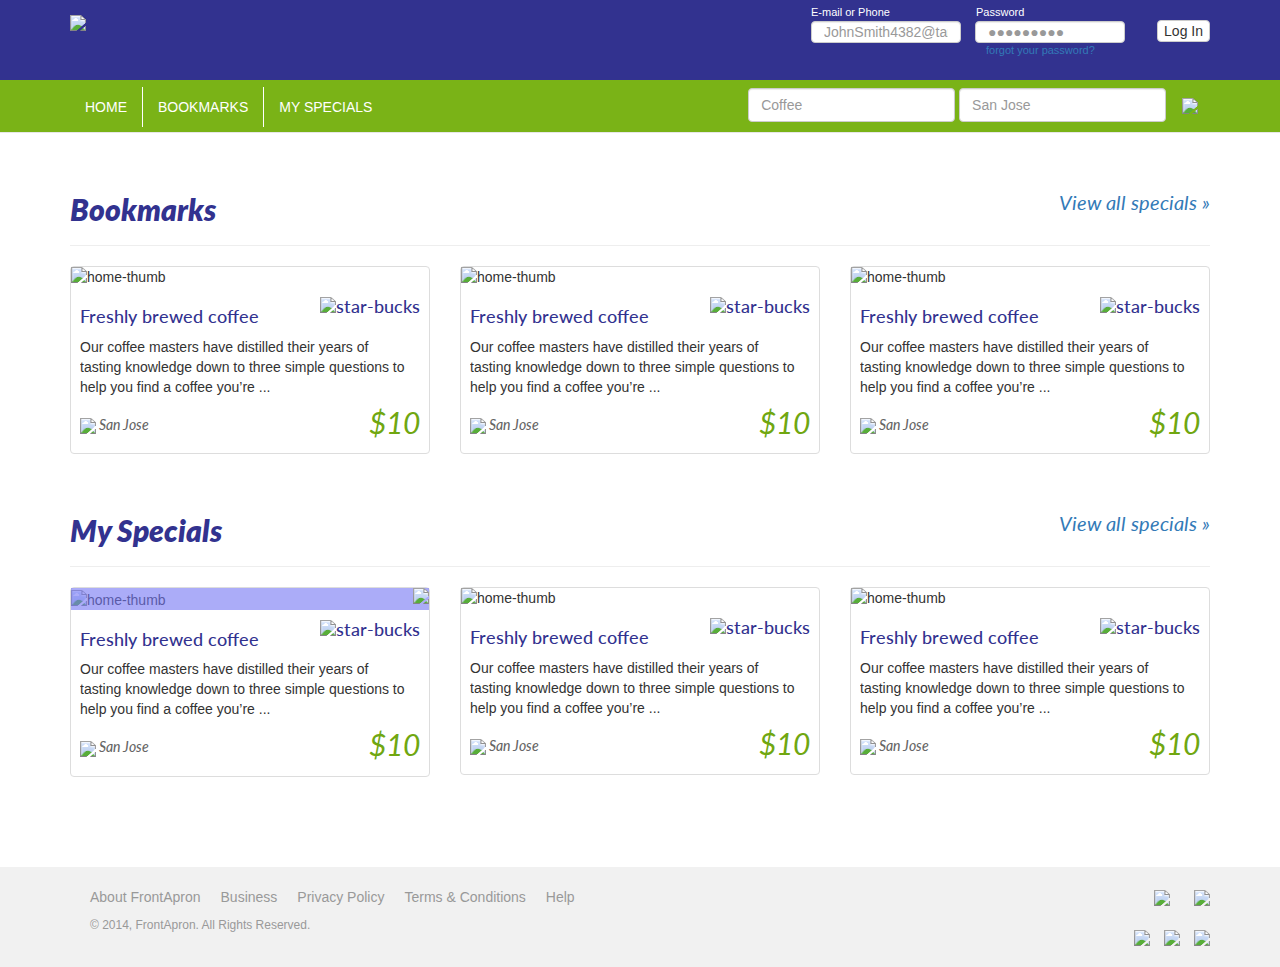
==== index.html @ ca5b56f3 "update" ====
<!doctype html>
 <html>
 <head>
      	 <meta charset="utf-8">
      	 <meta name="viewport" content="width=device-weidth, initial-scale=1.0">
      	 <title>Front Apron</title>
      	 <link href="css/bootstrap.min.css" rel="stylesheet">
      	 <link href="css/custom.css" rel="stylesheet">
      	 <link href='http://fonts.googleapis.com/css?family=Lato:100,300,400,700,900,100italic,300italic,400italic,700italic,900italic' rel='stylesheet' type='text/css'>

 </head>
 <body>
   <header>
 	 <div class="container">
 		<a class="navbar-brand" href="index.html"><img src="images/logo.png"></a>
      <form class="head-signin-form " role="sign-in" action="mailto:youremail@email.com" method="post">
        <div class="form-group">
          <div class="phone">E-mail or Phone<br/>
          <input type="text" class="form-control user" placeholder="JohnSmith4382@target.co" name="user"> </div>
          <div class="pass">Password<br/>
          <input type="password" class="form-control pass" id="pass" placeholder="&#9679;&#9679;&#9679;&#9679;&#9679;&#9679;&#9679;&#9679;&#9679;" name="password" size="8" >
          <span><a href="#">forgot your password?</a></span></div>

        </div>
        <button type="submit" class="btn btn-default log">Log In</button>
      </form>
 		
 		
 	</div>
   </header>
 <!-- Start of Navigation Bar -->
   <nav class="navbar navbar-default navbar-static-top" role="navigation">
    <div class="container">
    	 <div class="navbar-header">
    	 	<button type="button" class="navbar-toggle collapsed" data-toggle="collapse" data-target="#bs-FA-navbar-collapse-1">
        <span class="sr-only">Toggle navigation</span>
        <span class="icon-bar"></span>
        <span class="icon-bar"></span>
        <span class="icon-bar"></span>
      </button>
    	
       </div>
    <div class="collapse navbar-collapse" id="bs-FA-navbar-collapse-1">
    	<ul class="nav navbar-nav">
    		<li><a href="index.html">HOME</a></li>
    		<li><a href="index.html">BOOKMARKS</a></li>
    		<li><a href="index.html">MY SPECIALS</a></li>
    		         
    	</ul>
    	<form class="navbar-form navbar-right" role="search">
                <div class="form-group">
                  <input type="text" class="form-control" placeholder="Coffee">
                  <input type="text" class="form-control" placeholder="San Jose">
                </div>
                <button type="submit" class="btn btn-default search"><img src="images/search-icon.png"></button>
        </form>
      </div>

    </div>
   </nav>
<!-- Start of Main Body -->
   <div class="main">
   	<div class="container">

   	  <div class="page-header">
        <h1>Bookmarks<small><a href="#">View all specials &raquo;</a></small></h1>
      </div>
      <div class="row"><!-- Start of the First Row -->
  	   <div class="col-md-4"><!-- Start of the First Column -->
  	   	<div class="thumbnail">
           <img class="no-margin" src="images/thumbnail-1.png" alt="home-thumb">
           <div class="caption">
             <h3>Freshly brewed coffee<img class="company-logo" src="images/company-logo-starbucks.png" alt="star-bucks"></h3>
                <p>Our coffee masters have distilled their years 
of tasting knowledge down to three simple 
questions to help you find a coffee you’re ...</p>
 
  	    	  	<h5><img src="images/location-pin.png"> San Jose <small>$10</small></h5>
  	    		  	    	  	     
  	       </div>

  	    </div>

  	</div><!-- End of the First Column -->
  	        <div class="col-md-4"><!-- Start of the Second Column -->
  	        	<div class="thumbnail">
           <img class="no-margin" src="images/thumbnail-1.png" alt="home-thumb">
           <div class="caption">
             <h3>Freshly brewed coffee<img class="company-logo" src="images/company-logo-starbucks.png" alt="star-bucks"></h3>
                <p>Our coffee masters have distilled their years 
of tasting knowledge down to three simple 
questions to help you find a coffee you’re ...</p>

               <h5><img src="images/location-pin.png"> San Jose <small>$10</small></h5>
  	       </div>
  	      </div>
  	  </div><!-- End of the Second Column -->
  	    <div class="col-md-4"><!-- Start of the Third Column -->
  	    	<div class="thumbnail">
           <img class="no-margin" src="images/thumbnail-1.png" alt="home-thumb">
           <div class="caption">
             <h3>Freshly brewed coffee<img class="company-logo" src="images/company-logo-starbucks.png" alt="star-bucks"></h3>
               <p>Our coffee masters have distilled their years 
of tasting knowledge down to three simple 
questions to help you find a coffee you’re ...</p>

               <h5><img src="images/location-pin.png"> San Jose <small>$10</small></h5>
  	       </div>
  	      </div>
  	    </div><!-- End of the Third Column -->

      </div><!-- End of the First Row -->

      <div class="page-header">
        <h1>My Specials<small><a href="#">View all specials &raquo;</a></small></h1>
      </div>
      <div class="row"><!-- Start of the First Row -->
  	   <div class="col-md-4"><!-- Start of the First Column -->
  	   	<div class="thumbnail">
  	   		<div class="image-container">
  	   			<a href="#" class="dropdown-toggle" data-toggle="dropdown" role="button" aria-expanded="false"><img src="images/open-icon.png"></a>
          <ul class="dropdown-menu" role="menu">
            <li><a href="#">Save to Bookmarks</a></li>
            <li><a href="#">Track Special</a></li>
            <li><a href="#">Share Special</a></li>
          </ul>
             <img class="no-margin" src="images/thumbnail-1.png" alt="home-thumb">
             <div class="after"><p>1 hour 10 min</p></div>

            </div>

           <div class="caption">
             <h3>Freshly brewed coffee<img class="company-logo" src="images/company-logo-starbucks.png" alt="star-bucks"></h3>
                <p>Our coffee masters have distilled their years 
of tasting knowledge down to three simple 
questions to help you find a coffee you’re ...</p>
 
  	    	  	<h5><img src="images/location-pin.png"> San Jose <small>$10</small></h5>
  	    		  	    	  	     
  	       </div>

  	    </div>

  	</div><!-- End of the First Column -->
  	        <div class="col-md-4"><!-- Start of the Second Column -->
  	        	<div class="thumbnail">
           <img class="no-margin" src="images/thumbnail-1.png" alt="home-thumb">
           <div class="caption">
             <h3>Freshly brewed coffee<img class="company-logo" src="images/company-logo-starbucks.png" alt="star-bucks"></h3>
                <p>Our coffee masters have distilled their years 
of tasting knowledge down to three simple 
questions to help you find a coffee you’re ...</p>

               <h5><img src="images/location-pin.png"> San Jose <small>$10</small></h5>
  	       </div>
  	      </div>
  	  </div><!-- End of the Second Column -->
  	    <div class="col-md-4"><!-- Start of the Third Column -->
  	    	<div class="thumbnail">
           <img class="no-margin" src="images/thumbnail-1.png" alt="home-thumb">
           <div class="caption">
             <h3>Freshly brewed coffee<img class="company-logo" src="images/company-logo-starbucks.png" alt="star-bucks"></h3>
               <p>Our coffee masters have distilled their years 
of tasting knowledge down to three simple 
questions to help you find a coffee you’re ...</p>

               <h5><img src="images/location-pin.png"> San Jose <small>$10</small></h5>
  	       </div>
  	      </div>
  	    </div><!-- End of the Third Column -->

      </div><!-- End of the First Row -->

    </div><!-- End of the Container -->
   
   </div> <!-- End of the Main -->
   <!-- Start of the Footer -->
   <footer class="footer">
   	<div class="container">

   	 <div class="row top">
   	 	<div class="col-md-8">
   	 		<ul class="footer-menu">
   	 			<li><a href="#">About FrontApron</a></li>
          <li><a href="#">Business</a></li>
   	 			<li><a href="#">Privacy Policy</a></li>
   	 			<li><a href="#">Terms & Conditions</a></li>
   	 			<li><a href="#">Help</a></li>
   	 		</ul>

      <p class="copy-right">© 2014, FrontApron.  All Rights Reserved.</p>
     
   	 	</div><!-- End of the Footer First Column -->
   	 	<div class="col-md-4">
   	 	
   	 	 <div class="footer-icons">
   	 	  <a class="google-play"href="#"><img src="images/google-play.png"></a>
   	 	  <a class="appstore"href="#"><img src="images/appstore.png"></a>
   	 	 </div>
   	 	 <div class="footer-socials">
   	 	 	<a class="fbook"><img src="images/facebook.png"></a>
   	 	 	<a class="twitter"><img src="images/twitter.png"></a>
   	 	 	<a class="gplus"><img src="images/googleplus.png"></a>
   	 	 </div>
   	 	</div><!-- End of the Footer Third Column -->
   	 </div><!-- End of the Footer Row Top -->
   	 
   	</div><!-- End of the Footer Container -->
   </footer>
   <!-- End of the Footer -->

 <script src="js/jquery.js"></script>
 <script src="js/bootstrap.min.js"></script>
 </body>
 </html>
---- css/custom.css ----
/*

Theme Name: FRONT APRON
Theme URI: http://www.nikalabs.com/
Author: Nika Labs
Author URI: http://www.nikalabs.com/
Description: FRONT APRON SITE VER
Version: 1.0
License: GNU General Public License
License URI: license.txt
Text Domain: fa
Domain Path: /languages/
Tags:
*/

/*START making Changes to override css*/

.no-margin{
	margin:0px;
}
.no-padding{
	padding:0px;
}
/* Header-Nav bar */

.navbar-default{background-color:#7ab317;}
.navbar-default .navbar-nav{padding-top:2px;}
header{background-color:#32328f;}
.navbar-brand{height:80px; padding:15px 0px;}
header .container .navbar-btn{float:right; margin-top:20px;}
.navbar-default .navbar-nav>li>a {color:#ffffff;}
.navbar-default .navbar-nav>li{border-right:1px solid #ffffff; margin:5px 0px 5px 0px;}
.navbar-default .navbar-nav>li:last-child{border:0px;}
.navbar-nav>li>a{padding-top:10px; padding-bottom:10px;}
.navbar-form .search{background-color:transparent; color:transparent; border:0px; }
.head-signin-form input{width:150px; height:22px;}
.head-signin-form button{padding:0px 6px;}
.navbar.navbar-static-top .container .navbar-form{text-align:center;}
/* Main - Home */

h1{font-family: 'Lato', sans-serif;
font-weight:800; 
color:#32328f;
font-size:30px;
font-style:italic;
}
h1 small{float:right;}
.thumbnail{padding:0px;}
.thumbnail>img{width:100%;}
.thumbnail .caption{padding-top:0px;}
.thumbnail .caption h3{font-size:18px; color:#32328f; font-weight:500;}
.thumbnail .caption p{padding-right:10px; padding-bottom:20px;}
.thumbnail .caption .company-logo{float:right; margin-top:-10px;}
.thumbnail .caption h5{font-size:14px; color:#666666;}
.thumbnail .caption h5 small{float:right; font-size:30px; font-family:'Lato', sans-serif; color:#70a711; margin-top:-10px;}
/* Footer */
.footer-menu li{padding:0px 10px; float:left;}

.footer{background-color:#f1f1f1; color:#999; padding-top:20px; margin-top:70px; padding-bottom:20px;}
.footer ul{list-style:none; margin-left:0px; padding-left:10px;}
.footer a{color:#999;}
.footer .copy-right{padding-left:20px; font-size:12px; width:100%; float:left; padding-top: 10px;}
.footer-icons{text-align:right; width:100%; float:left; padding-bottom:20px;}
.footer-icons .appstore{padding-left:20px;}
.footer-socials{text-align:right; }
.footer-socials .gplus{padding-left:10px;}
.footer-socials .twitter{padding-left:10px;}
.thumbnail .image-container {
    position: relative;
    width: 100%;
    
}
.thumbnail .image-container .no-margin{width:100%;}
.thumbnail .image-container .after {
    position: absolute;
    top: 0;
    left: 0;
    width: 100%;
    height: 100%;
    display: block;
    background: rgba(115, 117, 243, 0.6);
}
.thumbnail .image-container .after p{
	text-align:center;
	padding-top:134px;
	color:#ffffff;
	font-size:18px;
}
.thumbnail .image-container .dropdown-toggle{
	position:absolute;
	right:0;
	z-index:1000000;
}
.thumbnail .image-container .dropdown-menu{
	right:auto;
	top:25px;
	left:92%;
	background-color:rgba(110, 157, 8, 0.9);
	border-radius:0px;
	box-shadow:0px 0px 0px ;

}
.thumbnail .image-container .dropdown-menu li a{
	color:#ffffff;
	font-size:14px;
	}
.thumbnail .image-container	.dropdown-menu>li>a:hover{
	background-color:transparent;
	color:#000000;

}
.thumbnail .image-container .dropdown-menu>li>a{
	padding:3px 10px;
}




/* Sign-up Page */
.signin-form .form-group p{color:#636466; font-family:'Lato', sans-serif; font-size:15px;}
.signin-form .form-group span a{color:#636466; font-family:'Lato', sans-serif; font-size:13px; font-style:italic;}
.signin-form .form-group input{background-color:#cccccc; box-shadow:0px 0px 0px;}
.signin-form .form-group input{color:#ffffff !important;}
.signin-form input::-webkit-input-placeholder { /* WebKit browsers */
    color:    #ffffff;
}
.signin-form input:-moz-placeholder { /* Mozilla Firefox 4 to 18 */
    color:    #ffffff;
}
.signin-form input::-moz-placeholder { /* Mozilla Firefox 19+ */
    color:    #ffffff;
}
.signin-form input:-ms-input-placeholder { /* Internet Explorer 10+ */
    color:    #ffffff;
}
.signin-form .form-group #pass{width:50%;}
.signin-form .btn{width:190px; background-color:#7ab317; color:#ffffff; border:0px;}
.signup-form .form-group p{color:#636466; font-family:'Lato', sans-serif; font-size:15px;}
.signup-form .first-name{width:48%; float:left;}
.signup-form .last-name{width:50%; float:right; }
.signup-form .password{width:48%; float:left;}
.signup-form .again{width:50%; float:right;}
.signup-form .form-group span{color:#636466; font-family:'Lato', sans-serif; font-size:13px; font-style:italic;}
.signup-form .form-group input{background-color:#cccccc; box-shadow:0px 0px 0px;}
.signup-form .form-group input{color:#ffffff !important;}
.signup-form input::-webkit-input-placeholder { /* WebKit browsers */
    color:    #ffffff;
}
.signup-form input:-moz-placeholder { /* Mozilla Firefox 4 to 18 */
    color:    #ffffff;
}
.signup-form input::-moz-placeholder { /* Mozilla Firefox 19+ */
    color:    #ffffff;
}
.signup-form input:-ms-input-placeholder { /* Internet Explorer 10+ */
    color:    #ffffff;
}
.signup-form .btn{width:190px; background-color:#7ab317; color:#ffffff; border:0px;}
.col-md-6.second{width:45%; padding-left:20px; margin-bottom:170px;}
.col-md-6.first{width:45%; padding-left:40px; margin-bottom:170px;}
.signup-form{border-left:1px solid #7ab317; padding-left:40px;}
.form-group input.pass{
background-image: url(../images/check-mark.png);
background-repeat: no-repeat;
background-position: 95% 7px;
}



/* Special Page */
.product-image img{width:100%; padding-top:20px;}
.shares{margin-top:20px;}
.shares .stButton .stMainServices {height:24px;}
h2{font-family: 'Lato', sans-serif;
font-weight:600; 
color:#32328f;
font-size:26px;
}
.product-desp{width:50%; float:left;}
.product-desp p{font-size:14px;}
.create{width:48%; float:right; padding-top:20px;}
.create .create-btn{float:right; width:175px; background-color:#7ab317; border:0px; color:#ffffff;}
.create .follow{
 width: 172px;
float: right;
text-align: center;
padding-top:10px;
padding-bottom:10px;
}
.create .time{
width: 172px;
float: right;
text-align: center;
padding-right:40px;
}
.create .time{float:right;}
.glyphicon-heart{font-size:25px; color:#32328f;}
.glyphicon-time{font-size:25px; color:#32328f;}
.create .follow .company-name{font-weight:bold; color:#32328f;}
.create .time .txt{font-size:15px; padding-left:15px;}
.create .follow .txt{font-size:15px; padding-left:5px;}
.company-map{width:70%; float:left; margin-top:20px; margin-bottom:50px;}
.company-address{
width: 30%;
float: right;
padding-top: 20px;
padding-left: 10px;
}
h3{
font-family: 'Lato', sans-serif;
font-weight:600; 
color:#32328f;
font-size:20px;
}


/* Create a Special */
.image-upload{position:relative; width:100%;}
.image-upload .glyphicon-edit{position:absolute; left:0px; top:0px; color:#ffffff; font-size:16px;}
.image-upload > input
{
    display: none;
}
.create-form .form-group p{color:#636466; font-family:'Lato', sans-serif; font-size:15px;}
.create-form .form-group input{background-color:#e6e7e8; box-shadow:0px 0px 0px; border:0px;}
.create-form .form-group .price{width:30%; float:left; margin-right:20px;}
.create-form .form-group  #quantity{width:15%;}
.create-form .form-group .starts{width:48%; float:left; position:relative;}
.create-form .form-group .starts input{width:88%;}
.glyphicon-calendar{color:#32328f; font-size:16px;  position:absolute; right:0px; margin-top:30px;}
.create-form .form-group .expires{width:48%; float:left; position:relative; margin-left:5px;}
.create-form .form-group .expires input{width:88%;}
.create-form .form-group  #description{background-color:#e6e7e8; box-shadow:0px 0px 0px; border:0px; border:0px; width:350px; height:155px; border-radius:5px; padding:10px;}
.create-form .form-group #location-add{
width: 150px;
padding: 5px;
border-radius: 3px;
border: 1px solid #cccccc;
}
.create-form .form-group .create-btn{
width: 175px;
background-color: #7ab317;
border: 0px;
color: #ffffff;
margin-top:20px;
}
.create-form .form-group p{margin-bottom:20px;}
#start-date{font-size:13px;}
#expire-date{font-size:13px;}

.create-form .form-group .dropdown-menu{
	position:absolute;
	top:0;
	left:0;
	right:0;
}




/* Market Intel */
#market-table{border-bottom: 3px solid #d9d9d9;}
#market-table .table-header{width:100%; background-color:#32328f; color:#ffffff; font-weight:normal; font-family:'Lato', sans-serif; height:48px;}
#market-table .table-header .location{padding-top:12px;}
#market-table .table-header .follower-count{text-align:right; padding-top:12px;}
#market-table  .day-badge{background-image:url(../images/day-badge.png);text-align:right; height:48px; background-position: right center; padding-top:12px; color:#ffffff; background-repeat:no-repeat;}
#market-table .viewer{padding-top:15px; color:#636466; font-family:'Lato', sans-serif;}
#market-table .viewer .glyphicon-eye-open{color:#77787b; padding-right:5px;}
#market-table .name{color:#636466; font-family:'Lato', sans-serif; padding-top:15px;}
#market-table .day-badge-off{background-image:url(../images/day-badge-off.png); text-align:center; height:48px; background-position: right center; color:#ffffff; background-repeat:no-repeat; padding-left:20px;}


/* Giving Back */
.giving-txt{font-size:14px; font-family:'Lato', sans-serif; color:#414042; }
.alphabet{font-size:18px; color:#32328f; font-family:'Lato', sans-serif; word-spacing:6.5px;}
.alphabet a {color:#32328f; }
.giving .thumbnail .image-container .dropdown-toggle{
position: absolute;
left: 0;
z-index: 1000000;
}
.tick{width:45px; height:45px; background-color:#7ab317; text-align:center;}
.tick .glyphicon-ok{font-size:24px; color:#ffffff; padding-top:10px;}
.giving .thumbnail .image-container .dropdown-menu {
right: auto;
top: 40px;
left: 0%;
background-color: rgba(110, 157, 8, 0.9);
border-radius: 0px;
box-shadow: 0px 0px 0px;
}
.heart{width:45px; height:45px; background-color:#ffffff; text-align:center;}
.heart img{padding-top:10px;}
.giving .school{width:100%; height:294px; background-color:#32328f; padding:10px; }
.giving .school h4{color:#ffffff; font-size:18px; font-family:'Lato', sans-serif; padding:10px;}
.giving .school a> img{padding-top:60px;}
.giving .thumbnail{border:0px; border-bottom:3px solid #d9d9d9;}
.giving{margin-bottom:50px;}
.giving .caption h3{color:#414042;}


/* Update Profile */

.update-form .form-group p{color:#636466; font-family:'Lato', sans-serif; font-size:15px;}
.update-form .first-name{width:48%; float:left; margin-bottom:10px;}
.update-form .last-name{width:50%; float:right; margin-bottom:10px; }
.update-form .password{width:48%; float:left; }
.update-form .username{margin-bottom:10px;}
.update-form .username input{width:48%;}
.update-form .again{width:50%; float:right;}
.update-form .form-group span{color:#636466; font-family:'Lato', sans-serif; font-size:13px; font-style:italic;}
.update-form .form-group input{background-color:#cccccc; box-shadow:0px 0px 0px;}
.update-form .form-group input{color:#ffffff !important;}
.update-form .p-image{margin-top:10px;}
.update-form input::-webkit-input-placeholder { /* WebKit browsers */
    color:    #ffffff;
}
.update-form input:-moz-placeholder { /* Mozilla Firefox 4 to 18 */
    color:    #ffffff;
}
.update-form input::-moz-placeholder { /* Mozilla Firefox 19+ */
    color:    #ffffff;
}
.update-form input:-ms-input-placeholder { /* Internet Explorer 10+ */
    color:    #ffffff;
}
.update-form .btn{width:190px; background-color:#7ab317; color:#ffffff; border:0px;}
.update-form .form-group input.pass{
background-image: url(../images/check-mark.png);
background-repeat: no-repeat;
background-position: 95% 7px;
}

.upgrade-div .upgrade{width:260px; background-color:#e6e7e8; border:1px solid #32328f; border-radius:3px; color:#32328f; padding:3px 0px 3px 0px; margin-bottom:20px; margin-top:10px;}
.upgrade-div .upgrade a {color:#32328f;}
.update-form .cancel{
	width: 80px;
background-color: #636466;
margin-right: 10px;
}
.update-form .update{width:170px;}
.update-form{margin-bottom:210px;}



/* Sub-Biz Account */
.account-form .form-group p{color:#636466; font-family:'Lato', sans-serif; font-size:15px;}
.account-form .first-name{width:48%; float:left;}
.account-form .last-name{width:50%; float:right; }
.account-form .password{width:48%; float:left;}
.account-form .again{width:50%; float:right;}
.account-form .form-group span{color:#636466; font-family:'Lato', sans-serif; font-size:13px; font-style:italic;}
.account-form .business{}
.account-form .form-group select{
	background-color:#cccccc; 
	box-shadow:0px 0px 0px; 
	color:#ffffff !important; 
	width: 100%;
height: 34px;
padding: 6px 12px;
font-size: 14px;
line-height: 1.42857143;
font-family:'Lato', sans-serif; 
font-size:15px;
border: 1px solid #ccc;
border-radius: 4px;
}
.account-form .form-group input{background-color:#cccccc; box-shadow:0px 0px 0px;}
.account-form .form-group input{color:#ffffff !important;}
.account-form input::-webkit-input-placeholder { /* WebKit browsers */
    color:    #ffffff;
}
.account-form input:-moz-placeholder { /* Mozilla Firefox 4 to 18 */
    color:    #ffffff;
}
.account-form input::-moz-placeholder { /* Mozilla Firefox 19+ */
    color:    #ffffff;
}
.account-form input:-ms-input-placeholder { /* Internet Explorer 10+ */
    color:    #ffffff;
}
.account-form .btn{width:190px; background-color:#7ab317; color:#ffffff; border:0px;}


.account-form .form-group input.pass{
background-image: url(../images/check-mark.png);
background-repeat: no-repeat;
background-position: 95% 7px;
}
.account-form .update{margin-top:10px;}
.account-form {margin-bottom:20px;}
.account-form .businessname{width:100%; float:left;}
.account-form .title-name{width:100%; float:left;}
.account-form .role{width:100%; float:left;}
.account-form .notification{width:100%; float:left;}



/* Business Account Management */
#account-table .table-header{width:100%; background-color:#32328f; color:#ffffff; font-weight:normal; font-family:'Lato', sans-serif; }
#account-table td{color:#414042; font-size:14px; font-family:'Lato', sans-serif;}
#account-table .store{width:140px;}
#account-table .table-header .add{text-align:right;}
#account-table .table-header .add a{color:#ffffff;}
#account-table .account-update{
width: 94px;
border-radius: 10px;
background-color:#7ab317;
color:#ffffff;
border:0px;
}
td.button{text-align:right;}
#account-table{border-bottom:3px solid #d9d9d9;}



/* Pending Specials */
.thumbnail .image-container .choose{
	position: absolute;
left: 0;
z-index: 1000000;
}
.btn-choose{
	width: 36px;
height: 36px;
border-radius: 0px;
background-color: #ffffff;
border: 0px;
text-align:center;
}
.btn-choose .glyphicon-ok{
	font-size: 20px;
color: #7ab317;
position: absolute;
top: 7px;
left: 7px;
}
.thumbnail .image-container .cancel{margin-left:38px;}
.btn-choose .glyphicon-remove{
	font-size: 20px;
color: #c30909;
position: absolute;
top: 7px;
left: 8px;
}
.caption p{
height: 60px;
line-height: 20px;
overflow: hidden;
margin-bottom:20px;
}




/* Search Result */
h5{font-size:16px; font-style:italic; font-family:'Lato', sans-serif; color:#32328f;}
#result{margin-bottom:20px;}
#result .sort{width:135px; float:left;}
#result .category{width:250px; float:left;}
#result{width:100%; float:left;}
#result .sort h4{font-size:18px; font-style:italic; font-family:'Lato', sans-serif; color:#7ab317;}
#result .sort a{font-size:14px;  font-family:'Lato', sans-serif; color:#666666;}
#result .category h4{font-size:18px; font-style:italic; font-family:'Lato', sans-serif; color:#7ab317;}
#result .category .c-first{width:40%; float:left;}
#result .category .c-first a{font-size:14px;  font-family:'Lato', sans-serif; color:#666666;}
#result .category .c-first .more{font-size:14px;  font-family:'Lato', sans-serif; color:#7ab317;}
#result p{margin: 0 0 5px;}
.table>tbody>tr>td.pic{width:135px; padding-left:0px; padding-right:0px;}
#search-table .descp{width:280px;}
#search-table .descp h3{margin-top:10px;}
#search-table .descp p{font-size:13px;}
#search-table .details{
	text-align:right;
	margin: 0px auto;
width: 80px;
}
#search-table .details h2{color:#70a711;}
#search-table .details h5{font-size:14px; font-style:normal; color:#8e9093; font-family:'Lato', sans-serif; }
#search-table .details .glyphicon-time{font-size:15px; color:#85878a;}
#search-table .details p{color:#85878a; font-size:14px;}
#search-table >tbody>tr>td{border-top:0px; border-bottom:1px solid #7ab317; padding-top:20px;}





/* Upgrade Account */
#price-table .last-cell{text-align:right; font-weight:500; font-family:'Lato', sans-serif;}
#price-table>tbody>tr>th{border-top:0px;}
#coupon{width:50%;}
#ccnumber{width:65%;}

.account-form .payment .paypal{background-color:transparent; background-image:url(../images/paypal.png); background-repeat:no-repeat; background-position:left center; color:transparent; margin-left:30px;}
.account-form .exp-date{width:40%; float:left;}
.account-form .exp-date #month{
width: 66px;
float: left;
text-align: center;
margin-right:10px;
}
.account-form .exp-date #year{
width: 66px;
float: left;
text-align: center;
}
.account-form .cvv{width:58%; float:right; }
.account-form .cvv #CVV{width:66px;}
.account-form .coupon{margin-bottom:10px;}
.account-form .card-name{margin-bottom:10px;}
.account-form .businessname{margin-bottom:10px;}
.account-form .payment{margin-bottom:10px; position:relative;}
.account-form .ccnumber{margin-bottom:10px;}
.account-form .cc-details{width:100%; float:left; margin-bottom:10px; }
.account-form #ein{margin-bottom:10px;}
.btn.upgrade-account{width:65%;}
#price-table{margin-bottom:10px;}
#package* {background-color:transparent; border:0px; color:#000000;}
.package{margin-bottom:10px; margin-top:10px;}
.package-select option{height:34px;}
.pack{background:#ffffff; color:#414042;}
.payment .dropdown-menu{width:100%; border:0px; }
.account-form .payment .credit span.caret{color:transparent;}
.account-form .payment .card-name{m width:300px;}
 .ccard{width:40%; float:left;}
.ppal .dropdown-menu{padding:20px; margin-top:10px;}
.ppal input{text-shadow:0px 0p x0px; border-radius:4px; width:100%; border:0px; height:35px; padding-left:10px;}
.ppal button{border:0px;}
.ppal button .caret{color:transparent;}
.ccard .dropdown-menu{margin-top:10px;}
.ccard .nav-tabs{border:0px;}
.ccard #creditcard{margin-top:10px; margin-bottom:20px;}
.ccard #paypal{margin-top:10px; margin-bottom:20px;}
#creditcard .cc-details{margin-bottom:20px;}
#paypal input{
	width: 100%;
height: 35px;
border: 0px;
border-radius: 4px;
padding-left: 20px;
margin-bottom: 20px;
}
.nav-tabs>li.active>a, .nav-tabs>li.active>a:hover{border:0px;}
.nav-tabs>li>a:hover{border:0px;}
.nav-tabs>li.active>a{border:0px;}
.nav-tabs>li.active>a:focus{border:0px;}
.ccard .credit{border:1px solid #32328f; color:#606163; font-size:12px; border-radius:4px;}


.ccselector label > input{ /* HIDE RADIO */
  display:none;
}
.ccselector label > input + img{ /* IMAGE STYLES */
  cursor:pointer;
  border:2px solid transparent;
}
.ccselector label > input:checked + img{ /* (CHECKED) IMAGE STYLES */
  border:2px solid #f00;
}
.payment .store-address{margin-top: 10px; margin-bottom:10px;}
.payment .store-city{width:30%; float:left; margin-right: 18px; margin-bottom: 10px;}
.payment .store-zip{width:30%; float:left; margin-right:18px; margin-bottom: 10px;}
.payment .store-sate{width:30%; float:left; margin-bottom: 10px;}
.account-form .first-name{margin-top:10px; margin-bottom:10px;}
.account-form .last-name{margin-top:10px; margin-bottom:10px;}
.account-form .password{margin-top:10px; margin-bottom:20px;}
.type .store-address{margin-top: 10px; margin-bottom:10px;}
.type .store-city{width:30%; float:left; margin-right: 18px; margin-bottom: 10px;}
.type .store-zip{width:30%; float:left; margin-right:18px; margin-bottom: 10px;}
.type .store-sate{width:30%; float:left; margin-bottom: 10px;}
.account-form  #upgradeaccount{margin-bottom:20px;}


/* Friends */
#friend-search{width:270px; background-color:#628f12; color:#ffffff; background-image:url(../images/search-small.png); background-position: 10px 10px; background-repeat: no-repeat; padding-left: 30px; border:0px;}
.frinds-search input::-webkit-input-placeholder { /* WebKit browsers */
    color:    #ffffff;
}
.frinds-search input:-moz-placeholder { /* Mozilla Firefox 4 to 18 */
    color:    #ffffff;
}
.frinds-search input::-moz-placeholder { /* Mozilla Firefox 19+ */
    color:    #ffffff;
}
.frinds-search input:-ms-input-placeholder { /* Internet Explorer 10+ */
    color:    #ffffff;
}
.frinds-search{background-color:#628f12; border-radius:4px;}
.close{opacity:1;}
button.close{padding:3px 4px;}
.friend-search-wrapper{padding:5px; background:#7ab317;}
.result-found p{font-size:16px; color:#939598; font-family:'Lato', sans-serif; font-weight:400; margin-bottom:30px; padding-left:20px;}
.f-form{margin-top:0px;}
.round {
                border-radius: 50%;
                overflow: hidden;
                width: 100px;
                height: 100px;
            }
            .round img {
                display: block;
            /* Stretch 
                  height: 100%;
                  width: 100%; */
            min-width: 100%;
            min-height: 100%;
            }

.friend{margin-right:45px; }
.btn.addedfriend{
z-index: 1000000000;
position: absolute;
width: 27px;
height: 27px;
background: #ffffff;
bottom: 0px;
right: -25px;
border-radius:50%;
padding:0px;
}
.btn.addedfriend .glyphicon-ok {color:#78b212; font-size:16px; padding-top:1px;}
.btn.addfriend{
z-index: 1000000000;
position: absolute;
width: 27px;
height: 27px;
background: #78b212;
bottom: 0px;
right: -25px;
border-radius:50%;
padding:0px;
}
.btn.addfriend .glyphicon-plus{color:#ffffff; font-size:15px; padding-left: 1px; padding-top: 2px;}
.friend .wrapper{width:100%; height:100px; position:relative;}
.triends-name{
width: 100%;
font-size: 12px;
text-align: center;
margin-left: 15px;
margin-top: 10px;
}


/* Signed In Header */
.btn.signed-in{width:66px; height:45px; background:#1e1e56; border:0px;}
.btn.signed-in .caret{float:right; color:#ffffff; margin-top:15px;}
.user-thumb{float:left;}
.user-drop-down{z-index:100000000; width:200px;}
.user-log{margin-top:17px;}
.user-log .dropdown-toggle:active, .user-log.open .dropdown-toggle{background-color:#1e1e56;}
.user-drop-down{background-color:#1e1e56; color:#ffffff;}
.user-drop-down li> a{color:#ffffff;}
.user-drop-down li .icon{width: 22px; float: left; margin-right:5px; margin-left:-10px;}
.user-drop-down>li>a:hover, .user-drop-down>li>a:focus{background:transparent; color:#ffffff;}



/* Biz Header */
.navbar-default .navbar-nav>.open>a, .navbar-default .navbar-nav>.open>a:hover, .navbar-default .navbar-nav>.open>a:focus{background-color:transparent;}



/* Filter */
#filter-table .table-header{background:#e6e7e8; font-size:16px; vertical-align:middle;}
#filter-table .button{text-align:right; }
#filter-table>tbody>tr>td{vertical-align: middle;}
#filter-table>thead>tr>td{vertical-align: middle;}
#filter-table>tbody>tr>th{vertical-align: middle;}
#filter-table .forward{padding-right:10px;}
#filter-table .btn-primary{background-color:transparent; border-color:transparent;}
#filter-table .btn-lg{padding:10px 0px;}
.modal-footer .btn-primary{background-color:#32328f !important; color:#ffffff;}
#popup-table td{text-align:left;}
#search-popup-form input{background-color: rgb(248, 248, 248);}
#search-popup-form #submit_post{background-color:#32328f; color:#ffffff;}
#search-popup-form #submit_post:hover{color:#ffffff;}
.modal-title{text-align:left;}
#popup-table {border:0px;}

/* pop up */
.popup .glyphicon-map-marker{color:#ffffff; font-size:18px;}
.intro{font-size:18px; padding-top:20px; padding-bottom:10px; font-family:'Lato', sans-serif; }
#popup-table>tbody>tr>td{border-top:0px; border-bottom:1px solid #ddd;}
#popup-table .submit{
background: #afd46b;
color: #ffffff;
border: 0px;
border-radius: 4px;
height: 35px;
width: 100%;
margin-bottom: 40px;
margin-top:20px;
}



/* Activation Page */
.activation-form .form-group {color:#636466; font-family:'Lato', sans-serif; font-size:15px;}

.activation-form .form-group input{background-color:#cccccc; box-shadow:0px 0px 0px;}
.activation-form .form-group input{color:#ffffff !important;}
.activation-form input::-webkit-input-placeholder { /* WebKit browsers */
    color:    #ffffff;
}
.activation-form input:-moz-placeholder { /* Mozilla Firefox 4 to 18 */
    color:    #ffffff;
}
.activation-form input::-moz-placeholder { /* Mozilla Firefox 19+ */
    color:    #ffffff;
}
.activation-form input:-ms-input-placeholder { /* Internet Explorer 10+ */
    color:    #ffffff;
}
.btn.activation{
background: #afd46b;
color: #ffffff;
border: 0px;
border-radius: 4px;
height: 35px;
width: 40%;
margin-bottom: 40px;
margin-top:20px;
}


/* Sign-In-2 */
.head-signin-form {width:35%; float:right;}
.head-signin-form .phone{width:150px; float: left;}
.head-signin-form .pass{width:150px; float:left; margin-left:15px;}
.head-signin-form .pass input{margin-left:-1px;}
.head-signin-form .pass span{margin-left:10px;}
.head-signin-form span{font-size:11px;}
.head-signin-form .log{float:right; }
.head-signin-form .form-group input.pass{background-image:none;}
.head-signin-form .form-group{font-size:11px; color:#ffffff; padding-top:5px;}
.fb-log {width:50%; text-align:center;}
.fb-log img{padding-left: 30px; padding-top: 10px;}




/* Payment Page */
.payment-info{
font-weight: bold;
color: #9E9A9A;
font-size: 16px;
}
.payment-info span{
	color: #564F4F;
font-weight: 400;
}
#credit-table >tbody>tr>td{border-top:0px;}
#credit-table>thead>tr>th{vertical-align:middle;}
.pay{margin-bottom:20px;}
.btn.edit-payment{background-color:#7ab317; color:#ffffff; border-radius:4px; text-align:center;}


/* Filter Pop Up */
#search-popup-form input{width:100%; border:0px; border-radius:4px; height:35px; padding-left:10px;}
select#category{height:35px; width:100%; border:0px;}
#category option{height:35px;}
select.radius{height:35px; border:0px; width:55%;}
.adding{width:100%; background-color:#32328f; color:#ffffff;}
.removing{width:50%; background-color:#afd46b; color:#ffffff;}
#search-popup-form .wrapper input{width:92%; float:left;}
#search-popup-form  .wrapper.string{background-color:#ffffff; border-radius:4px;}
#search-popup-form .wrapper .glyphicon-remove-circle{padding-top:10px; padding-bottom:10px;}
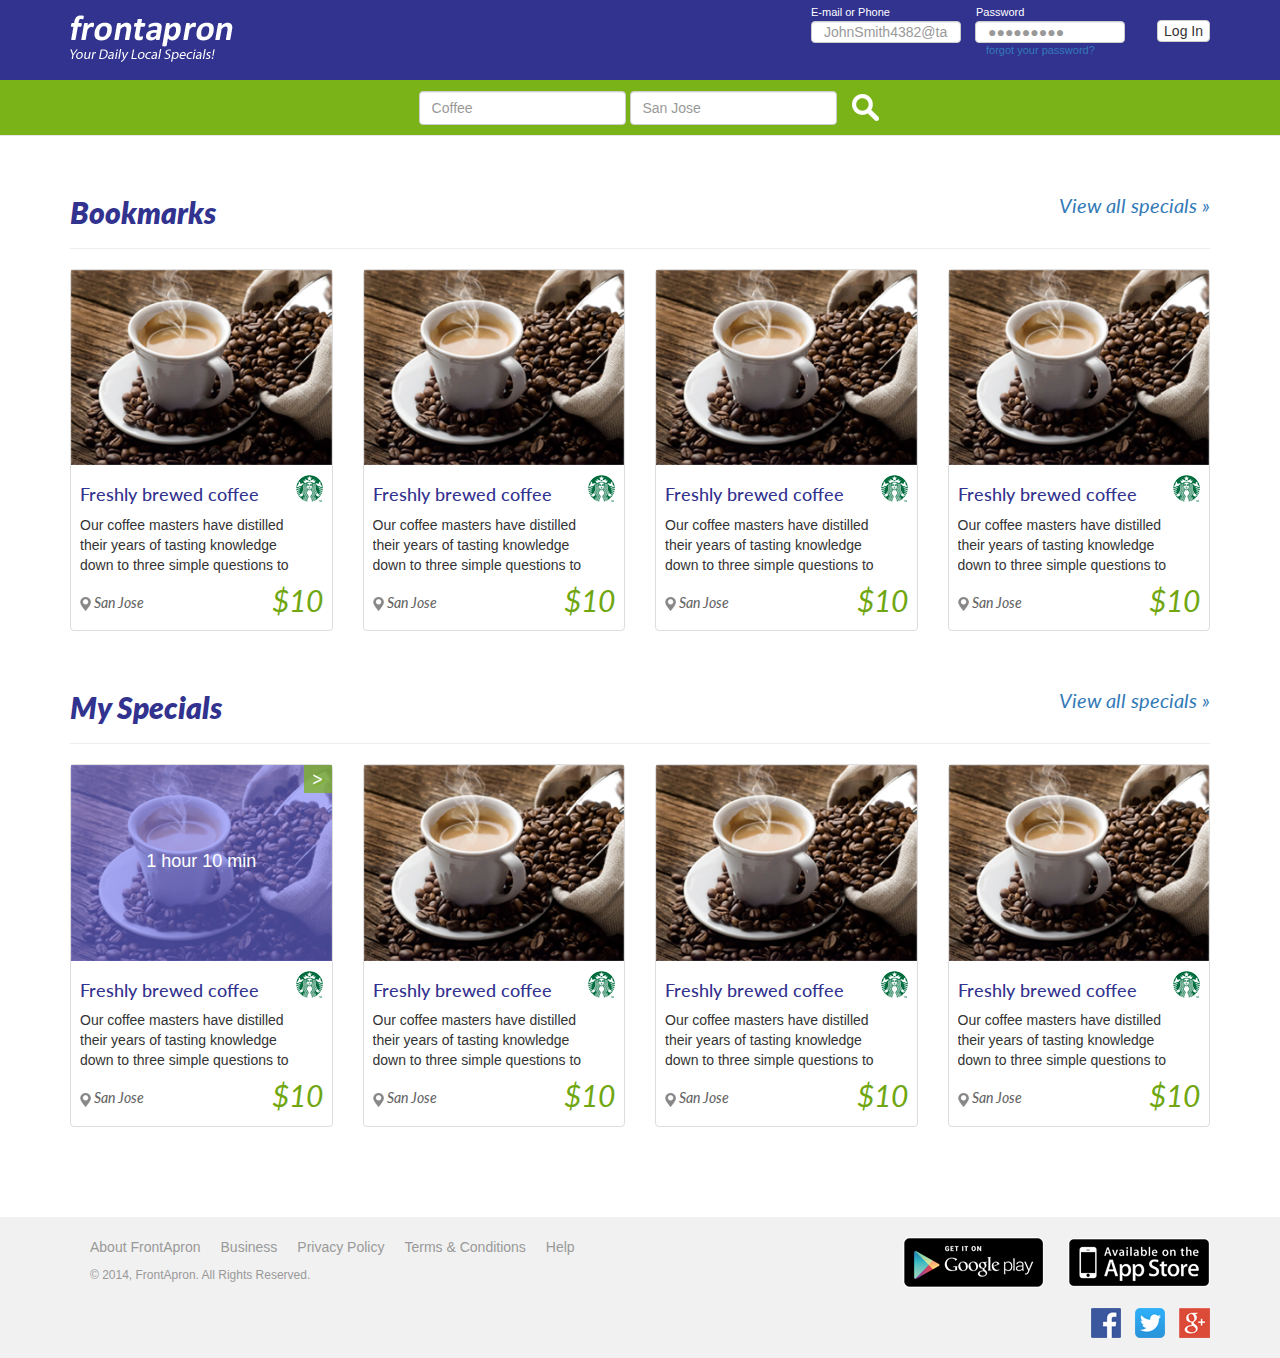
==== commit e00825dc: "update" ====
--- a/index.html
+++ b/index.html
@@ -29,7 +29,7 @@
  	</div>
    </header>
  <!-- Start of Navigation Bar -->
-   <nav class="navbar navbar-default navbar-static-top" role="navigation">
+   <nav class="navbar navbar-default navbar-static-top home" role="navigation">
     <div class="container">
     	 <div class="navbar-header">
     	 	<button type="button" class="navbar-toggle collapsed" data-toggle="collapse" data-target="#bs-FA-navbar-collapse-1">
@@ -42,9 +42,7 @@
        </div>
     <div class="collapse navbar-collapse" id="bs-FA-navbar-collapse-1">
     	<ul class="nav navbar-nav">
-    		<li><a href="index.html">HOME</a></li>
-    		<li><a href="index.html">BOOKMARKS</a></li>
-    		<li><a href="index.html">MY SPECIALS</a></li>
+    		
     		         
     	</ul>
     	<form class="navbar-form navbar-right" role="search">
@@ -66,9 +64,22 @@
         <h1>Bookmarks<small><a href="#">View all specials &raquo;</a></small></h1>
       </div>
       <div class="row"><!-- Start of the First Row -->
-  	   <div class="col-md-4"><!-- Start of the First Column -->
+  	   <div class="col-md-3 first-column"><!-- Start of the First Column -->
   	   	<div class="thumbnail">
-           <img class="no-margin" src="images/thumbnail-1.png" alt="home-thumb">
+          <div class="image-container">
+            <div class="after">
+            <a href="#" class="dropdown-toggle" data-toggle="dropdown" role="button" aria-expanded="false"></a>
+          <ul class="dropdown-menu" role="menu">
+            <li><a href="#"><span>SAVE</span> <img src="images/save-icon.png"></a></li>
+            <li><a href="#"><span>SHARE</span> <img src="images/share-icon.png"></a></li>
+            <li><a href="#"><span>TRACK</span> <img src="images/track-icon.png"></a></li>
+          </ul>
+          </div>
+             <img class="no-margin" src="images/thumbnail-1.png" alt="home-thumb">
+          
+
+            </div>
+          
            <div class="caption">
              <h3>Freshly brewed coffee<img class="company-logo" src="images/company-logo-starbucks.png" alt="star-bucks"></h3>
                 <p>Our coffee masters have distilled their years 
@@ -82,9 +93,19 @@
   	    </div>
 
   	</div><!-- End of the First Column -->
-  	        <div class="col-md-4"><!-- Start of the Second Column -->
+  	        <div class="col-md-3 first-column"><!-- Start of the Second Column -->
   	        	<div class="thumbnail">
-           <img class="no-margin" src="images/thumbnail-1.png" alt="home-thumb">
+          <div class="image-container">
+            <a href="#" class="dropdown-toggle" data-toggle="dropdown" role="button" aria-expanded="false"></a>
+          <ul class="dropdown-menu" role="menu">
+            <li><a href="#"><span>SAVE</span> <img src="images/save-icon.png"></a></li>
+            <li><a href="#"><span>SHARE</span> <img src="images/share-icon.png"></a></li>
+            <li><a href="#"><span>TRACK</span> <img src="images/track-icon.png"></a></li>
+          </ul>
+             <img class="no-margin" src="images/thumbnail-1.png" alt="home-thumb">
+             <div class="after"><p></p></div>
+
+            </div>
            <div class="caption">
              <h3>Freshly brewed coffee<img class="company-logo" src="images/company-logo-starbucks.png" alt="star-bucks"></h3>
                 <p>Our coffee masters have distilled their years 
@@ -95,7 +116,7 @@
   	       </div>
   	      </div>
   	  </div><!-- End of the Second Column -->
-  	    <div class="col-md-4"><!-- Start of the Third Column -->
+  	    <div class="col-md-3"><!-- Start of the Third Column -->
   	    	<div class="thumbnail">
            <img class="no-margin" src="images/thumbnail-1.png" alt="home-thumb">
            <div class="caption">
@@ -108,6 +129,19 @@
   	       </div>
   	      </div>
   	    </div><!-- End of the Third Column -->
+        <div class="col-md-3"><!-- Start of the Fourth Column -->
+          <div class="thumbnail">
+           <img class="no-margin" src="images/thumbnail-1.png" alt="home-thumb">
+           <div class="caption">
+             <h3>Freshly brewed coffee<img class="company-logo" src="images/company-logo-starbucks.png" alt="star-bucks"></h3>
+               <p>Our coffee masters have distilled their years 
+of tasting knowledge down to three simple 
+questions to help you find a coffee you’re ...</p>
+
+               <h5><img src="images/location-pin.png"> San Jose <small>$10</small></h5>
+           </div>
+          </div>
+        </div><!-- End of the Fourth Column -->
 
       </div><!-- End of the First Row -->
 
@@ -115,7 +149,7 @@
         <h1>My Specials<small><a href="#">View all specials &raquo;</a></small></h1>
       </div>
       <div class="row"><!-- Start of the First Row -->
-  	   <div class="col-md-4"><!-- Start of the First Column -->
+  	   <div class="col-md-3"><!-- Start of the First Column -->
   	   	<div class="thumbnail">
   	   		<div class="image-container">
   	   			<a href="#" class="dropdown-toggle" data-toggle="dropdown" role="button" aria-expanded="false"><img src="images/open-icon.png"></a>
@@ -142,7 +176,7 @@
   	    </div>
 
   	</div><!-- End of the First Column -->
-  	        <div class="col-md-4"><!-- Start of the Second Column -->
+  	        <div class="col-md-3"><!-- Start of the Second Column -->
   	        	<div class="thumbnail">
            <img class="no-margin" src="images/thumbnail-1.png" alt="home-thumb">
            <div class="caption">
@@ -155,7 +189,7 @@
   	       </div>
   	      </div>
   	  </div><!-- End of the Second Column -->
-  	    <div class="col-md-4"><!-- Start of the Third Column -->
+  	    <div class="col-md-3"><!-- Start of the Third Column -->
   	    	<div class="thumbnail">
            <img class="no-margin" src="images/thumbnail-1.png" alt="home-thumb">
            <div class="caption">
@@ -168,7 +202,19 @@
   	       </div>
   	      </div>
   	    </div><!-- End of the Third Column -->
-
+      <div class="col-md-3"><!-- Start of the Fourth Column -->
+          <div class="thumbnail">
+           <img class="no-margin" src="images/thumbnail-1.png" alt="home-thumb">
+           <div class="caption">
+             <h3>Freshly brewed coffee<img class="company-logo" src="images/company-logo-starbucks.png" alt="star-bucks"></h3>
+               <p>Our coffee masters have distilled their years 
+of tasting knowledge down to three simple 
+questions to help you find a coffee you’re ...</p>
+
+               <h5><img src="images/location-pin.png"> San Jose <small>$10</small></h5>
+           </div>
+          </div>
+        </div><!-- End of the Fourth Column -->
       </div><!-- End of the First Row -->
 
     </div><!-- End of the Container -->
--- a/css/custom.css
+++ b/css/custom.css
@@ -35,7 +35,7 @@
 .navbar-form .search{background-color:transparent; color:transparent; border:0px; }
 .head-signin-form input{width:150px; height:22px;}
 .head-signin-form button{padding:0px 6px;}
-.navbar.navbar-static-top .container .navbar-form{text-align:center;}
+.navbar.home .container .navbar-form{text-align:center; width:100%;}
 /* Main - Home */
 
 h1{font-family: 'Lato', sans-serif;
@@ -82,7 +82,7 @@
 }
 .thumbnail .image-container .after p{
 	text-align:center;
-	padding-top:134px;
+	padding-top:84px;
 	color:#ffffff;
 	font-size:18px;
 }
@@ -92,6 +92,7 @@
 	z-index:1000000;
 }
 .thumbnail .image-container .dropdown-menu{
+	
 	right:auto;
 	top:25px;
 	left:92%;
@@ -100,6 +101,31 @@
 	box-shadow:0px 0px 0px ;
 
 }
+.first-column .thumbnail .image-container .dropdown-menu{
+	display:none;
+
+}
+.first-column .thumbnail .image-container .dropdown-menu{
+	display:none;
+	right:auto;
+	top:5px;
+	left:59%;
+	background-color:transparent;
+	border-radius:0px;
+	box-shadow:0px 0px 0px ;
+	border:0px;
+
+}
+.first-column .thumbnail .image-container .after{background:transparent;}
+.first-column .thumbnail .image-container .after:hover{
+background:rgba(65, 65, 82, 0.6);
+}
+
+.first-column .thumbnail .image-container .dropdown-menu li> a> img{width:21px; height:21px; float:left; margin-left:10px;}
+.first-column .thumbnail .image-container .dropdown-menu li> a> span{float:left; width:50px; text-align:right; font-size:14px; color:#7ab317;}
+.first-column .thumbnail .image-container:hover .dropdown-menu{
+	display:block;
+	}
 .thumbnail .image-container .dropdown-menu li a{
 	color:#ffffff;
 	font-size:14px;
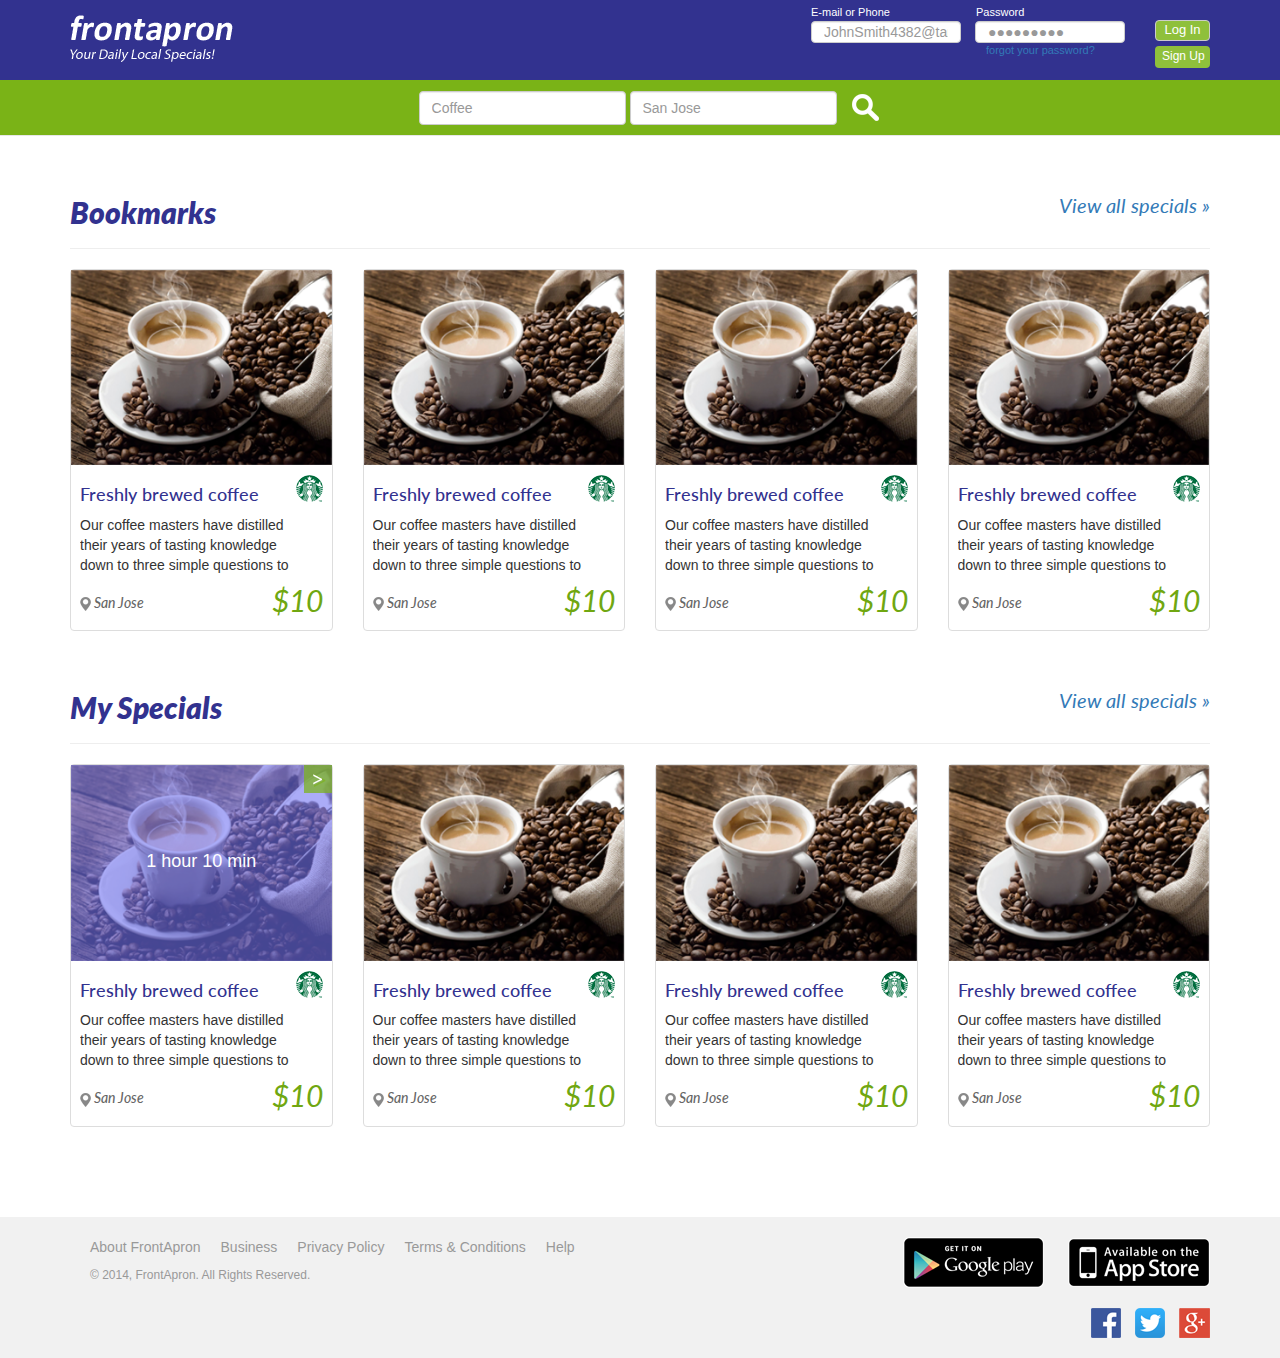
==== commit ab80a384: "update" ====
--- a/index.html
+++ b/index.html
@@ -23,8 +23,12 @@
 
         </div>
         <button type="submit" class="btn btn-default log">Log In</button>
+        <input type="button" class="btn log" id="log" value="Sign Up" name="sign_up">
       </form>
  		
+        
+       
+  
  		
  	</div>
    </header>
--- a/css/custom.css
+++ b/css/custom.css
@@ -36,6 +36,8 @@
 .head-signin-form input{width:150px; height:22px;}
 .head-signin-form button{padding:0px 6px;}
 .navbar.home .container .navbar-form{text-align:center; width:100%;}
+.head-signin-form #log{width:55px; padding:0px 6px; font-size:12px; margin-top:5px; background-color:#8FC03B; color:#ffffff;}
+.head-signin-form .log{font-size:13px; width:55px; padding:0px 6px; background-color:#8FC03B; color:#ffffff;}
 /* Main - Home */
 
 h1{font-family: 'Lato', sans-serif;
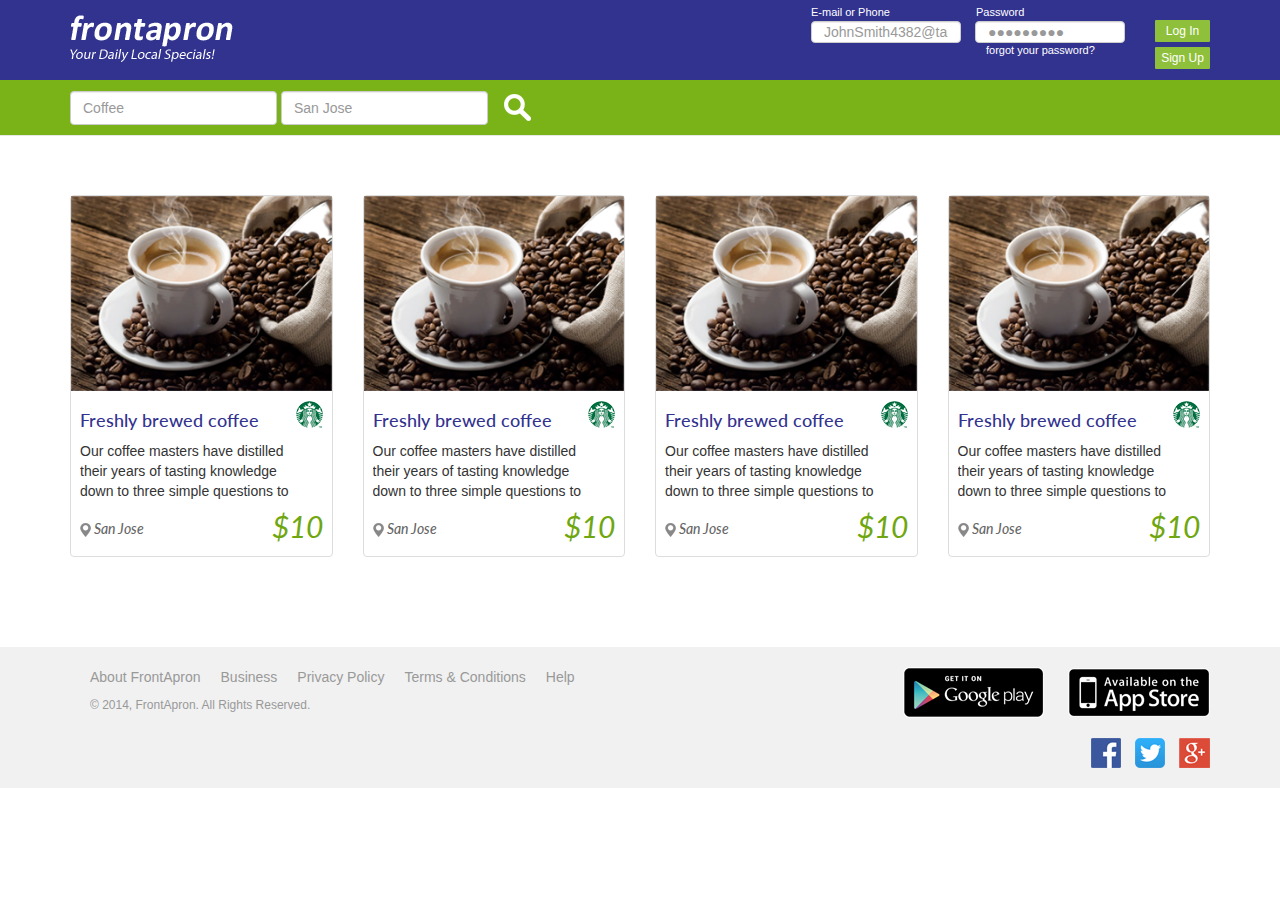
==== commit 6b4c9e93: "update" ====
--- a/index.html
+++ b/index.html
@@ -64,8 +64,8 @@
    <div class="main">
    	<div class="container">
 
-   	  <div class="page-header">
-        <h1>Bookmarks<small><a href="#">View all specials &raquo;</a></small></h1>
+   	  <div class="page-header" style="margin-top:10px; border-bottom:0px;">
+       
       </div>
       <div class="row"><!-- Start of the First Row -->
   	   <div class="col-md-3 first-column"><!-- Start of the First Column -->
@@ -100,15 +100,15 @@
   	        <div class="col-md-3 first-column"><!-- Start of the Second Column -->
   	        	<div class="thumbnail">
           <div class="image-container">
+              <div class="after">
             <a href="#" class="dropdown-toggle" data-toggle="dropdown" role="button" aria-expanded="false"></a>
           <ul class="dropdown-menu" role="menu">
             <li><a href="#"><span>SAVE</span> <img src="images/save-icon.png"></a></li>
             <li><a href="#"><span>SHARE</span> <img src="images/share-icon.png"></a></li>
             <li><a href="#"><span>TRACK</span> <img src="images/track-icon.png"></a></li>
           </ul>
-             <img class="no-margin" src="images/thumbnail-1.png" alt="home-thumb">
-             <div class="after"><p></p></div>
-
+            </div>
+            <img class="no-margin" src="images/thumbnail-1.png" alt="home-thumb">
             </div>
            <div class="caption">
              <h3>Freshly brewed coffee<img class="company-logo" src="images/company-logo-starbucks.png" alt="star-bucks"></h3>
@@ -149,77 +149,7 @@
 
       </div><!-- End of the First Row -->
 
-      <div class="page-header">
-        <h1>My Specials<small><a href="#">View all specials &raquo;</a></small></h1>
-      </div>
-      <div class="row"><!-- Start of the First Row -->
-  	   <div class="col-md-3"><!-- Start of the First Column -->
-  	   	<div class="thumbnail">
-  	   		<div class="image-container">
-  	   			<a href="#" class="dropdown-toggle" data-toggle="dropdown" role="button" aria-expanded="false"><img src="images/open-icon.png"></a>
-          <ul class="dropdown-menu" role="menu">
-            <li><a href="#">Save to Bookmarks</a></li>
-            <li><a href="#">Track Special</a></li>
-            <li><a href="#">Share Special</a></li>
-          </ul>
-             <img class="no-margin" src="images/thumbnail-1.png" alt="home-thumb">
-             <div class="after"><p>1 hour 10 min</p></div>
-
-            </div>
-
-           <div class="caption">
-             <h3>Freshly brewed coffee<img class="company-logo" src="images/company-logo-starbucks.png" alt="star-bucks"></h3>
-                <p>Our coffee masters have distilled their years 
-of tasting knowledge down to three simple 
-questions to help you find a coffee you’re ...</p>
- 
-  	    	  	<h5><img src="images/location-pin.png"> San Jose <small>$10</small></h5>
-  	    		  	    	  	     
-  	       </div>
-
-  	    </div>
-
-  	</div><!-- End of the First Column -->
-  	        <div class="col-md-3"><!-- Start of the Second Column -->
-  	        	<div class="thumbnail">
-           <img class="no-margin" src="images/thumbnail-1.png" alt="home-thumb">
-           <div class="caption">
-             <h3>Freshly brewed coffee<img class="company-logo" src="images/company-logo-starbucks.png" alt="star-bucks"></h3>
-                <p>Our coffee masters have distilled their years 
-of tasting knowledge down to three simple 
-questions to help you find a coffee you’re ...</p>
-
-               <h5><img src="images/location-pin.png"> San Jose <small>$10</small></h5>
-  	       </div>
-  	      </div>
-  	  </div><!-- End of the Second Column -->
-  	    <div class="col-md-3"><!-- Start of the Third Column -->
-  	    	<div class="thumbnail">
-           <img class="no-margin" src="images/thumbnail-1.png" alt="home-thumb">
-           <div class="caption">
-             <h3>Freshly brewed coffee<img class="company-logo" src="images/company-logo-starbucks.png" alt="star-bucks"></h3>
-               <p>Our coffee masters have distilled their years 
-of tasting knowledge down to three simple 
-questions to help you find a coffee you’re ...</p>
-
-               <h5><img src="images/location-pin.png"> San Jose <small>$10</small></h5>
-  	       </div>
-  	      </div>
-  	    </div><!-- End of the Third Column -->
-      <div class="col-md-3"><!-- Start of the Fourth Column -->
-          <div class="thumbnail">
-           <img class="no-margin" src="images/thumbnail-1.png" alt="home-thumb">
-           <div class="caption">
-             <h3>Freshly brewed coffee<img class="company-logo" src="images/company-logo-starbucks.png" alt="star-bucks"></h3>
-               <p>Our coffee masters have distilled their years 
-of tasting knowledge down to three simple 
-questions to help you find a coffee you’re ...</p>
-
-               <h5><img src="images/location-pin.png"> San Jose <small>$10</small></h5>
-           </div>
-          </div>
-        </div><!-- End of the Fourth Column -->
-      </div><!-- End of the First Row -->
+      
 
     </div><!-- End of the Container -->
    
--- a/css/custom.css
+++ b/css/custom.css
@@ -35,9 +35,10 @@
 .navbar-form .search{background-color:transparent; color:transparent; border:0px; }
 .head-signin-form input{width:150px; height:22px;}
 .head-signin-form button{padding:0px 6px;}
-.navbar.home .container .navbar-form{text-align:center; width:100%;}
-.head-signin-form #log{width:55px; padding:0px 6px; font-size:12px; margin-top:5px; background-color:#8FC03B; color:#ffffff;}
-.head-signin-form .log{font-size:13px; width:55px; padding:0px 6px; background-color:#8FC03B; color:#ffffff;}
+.navbar.home .container .navbar-form{text-align:left; width:100%;}
+.navbar.home .container .navbar-form .form-group{margin-left:-30px;}
+.head-signin-form #log{width:55px; padding:0px 6px; font-size:12px; margin-top:5px; background-color:#8FC03B; color:#ffffff; border-radius:1px;}
+.head-signin-form .log{font-size:12px; width:55px; padding:2.5px 6px; background-color:#8FC03B; color:#ffffff; border-radius:1px; border:0px;}
 /* Main - Home */
 
 h1{font-family: 'Lato', sans-serif;
@@ -120,7 +121,7 @@
 }
 .first-column .thumbnail .image-container .after{background:transparent;}
 .first-column .thumbnail .image-container .after:hover{
-background:rgba(65, 65, 82, 0.6);
+background:rgba(38, 38, 48, 0.6);
 }
 
 .first-column .thumbnail .image-container .dropdown-menu li> a> img{width:21px; height:21px; float:left; margin-left:10px;}
@@ -756,7 +757,8 @@
 .head-signin-form .phone{width:150px; float: left;}
 .head-signin-form .pass{width:150px; float:left; margin-left:15px;}
 .head-signin-form .pass input{margin-left:-1px;}
-.head-signin-form .pass span{margin-left:10px;}
+.head-signin-form .pass span{margin-left:10px; }
+.head-signin-form .pass span a{color:#ffffff;}
 .head-signin-form span{font-size:11px;}
 .head-signin-form .log{float:right; }
 .head-signin-form .form-group input.pass{background-image:none;}
@@ -797,3 +799,10 @@
 
 
 
+body {
+font-family: OpenSans,'Helvetica Neue',Helvetica,Arial,FreeSans,sans-serif;
+}
+
+
+
+
